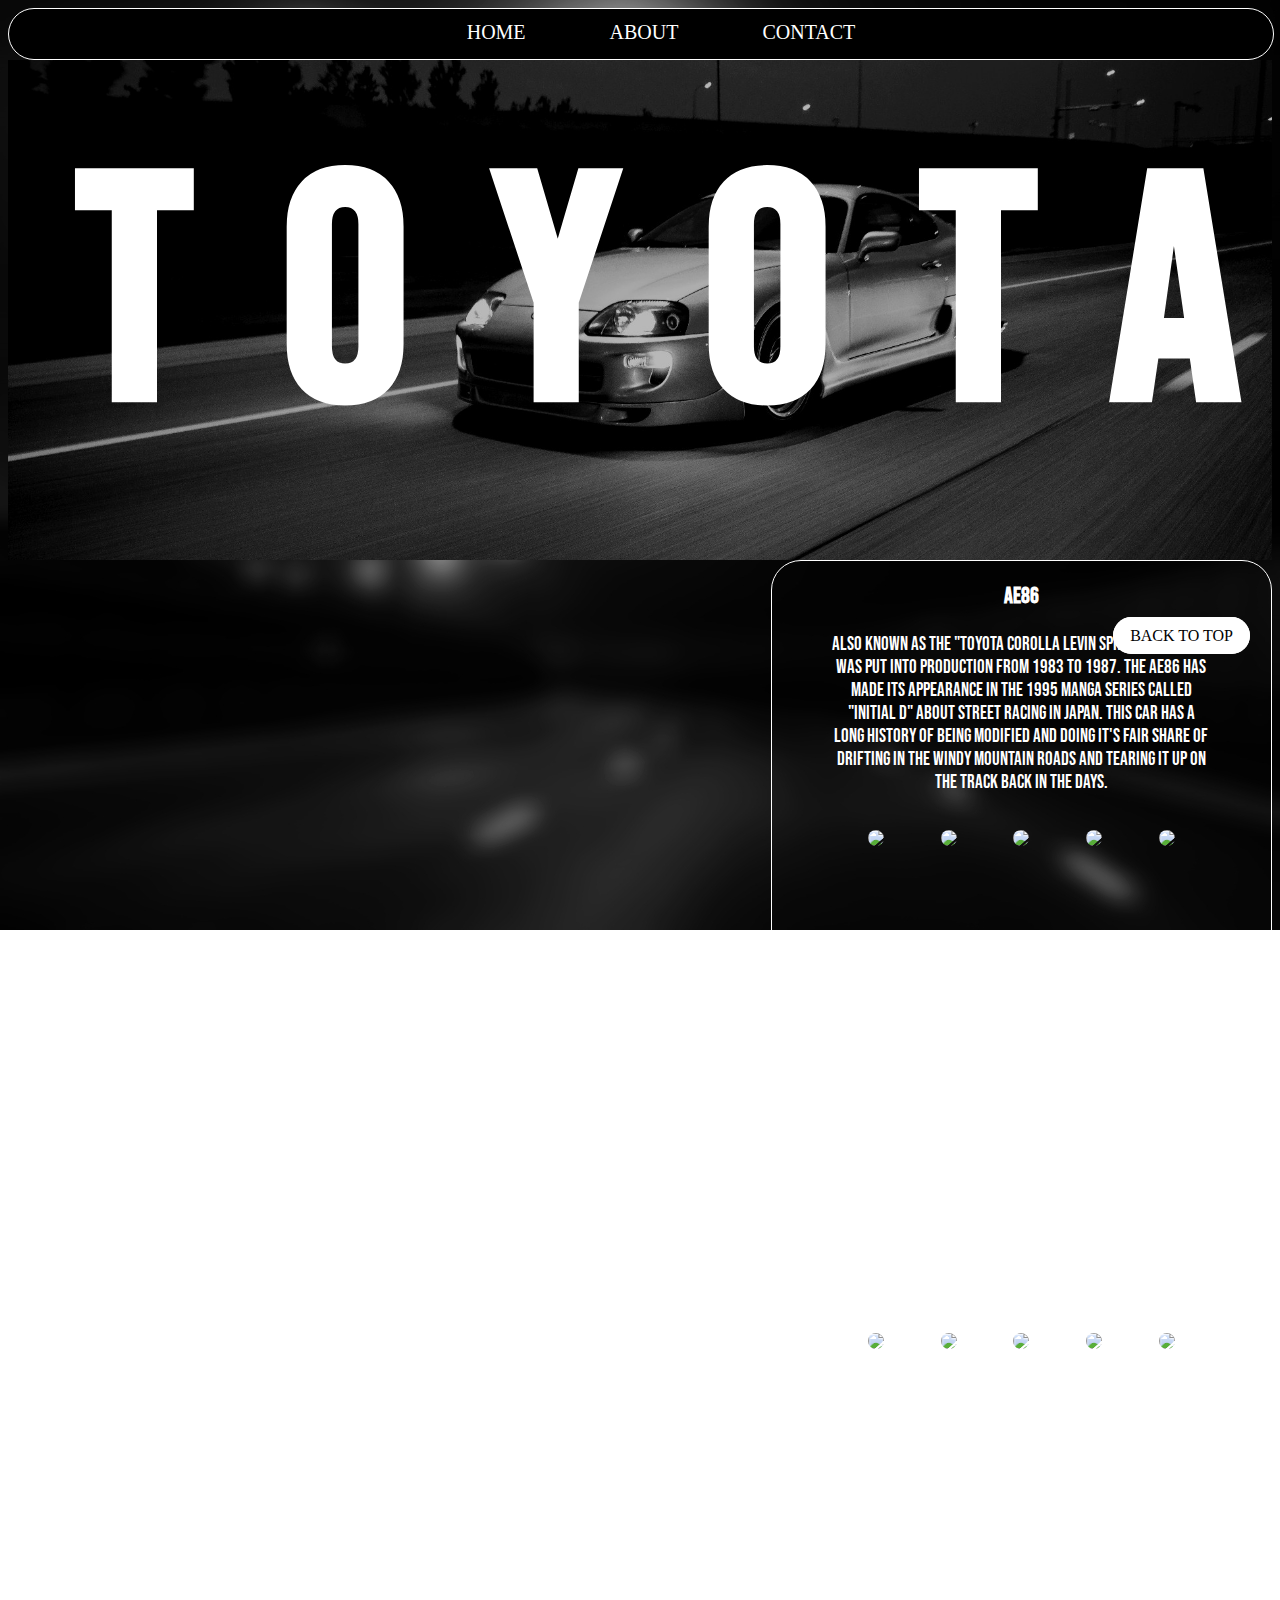
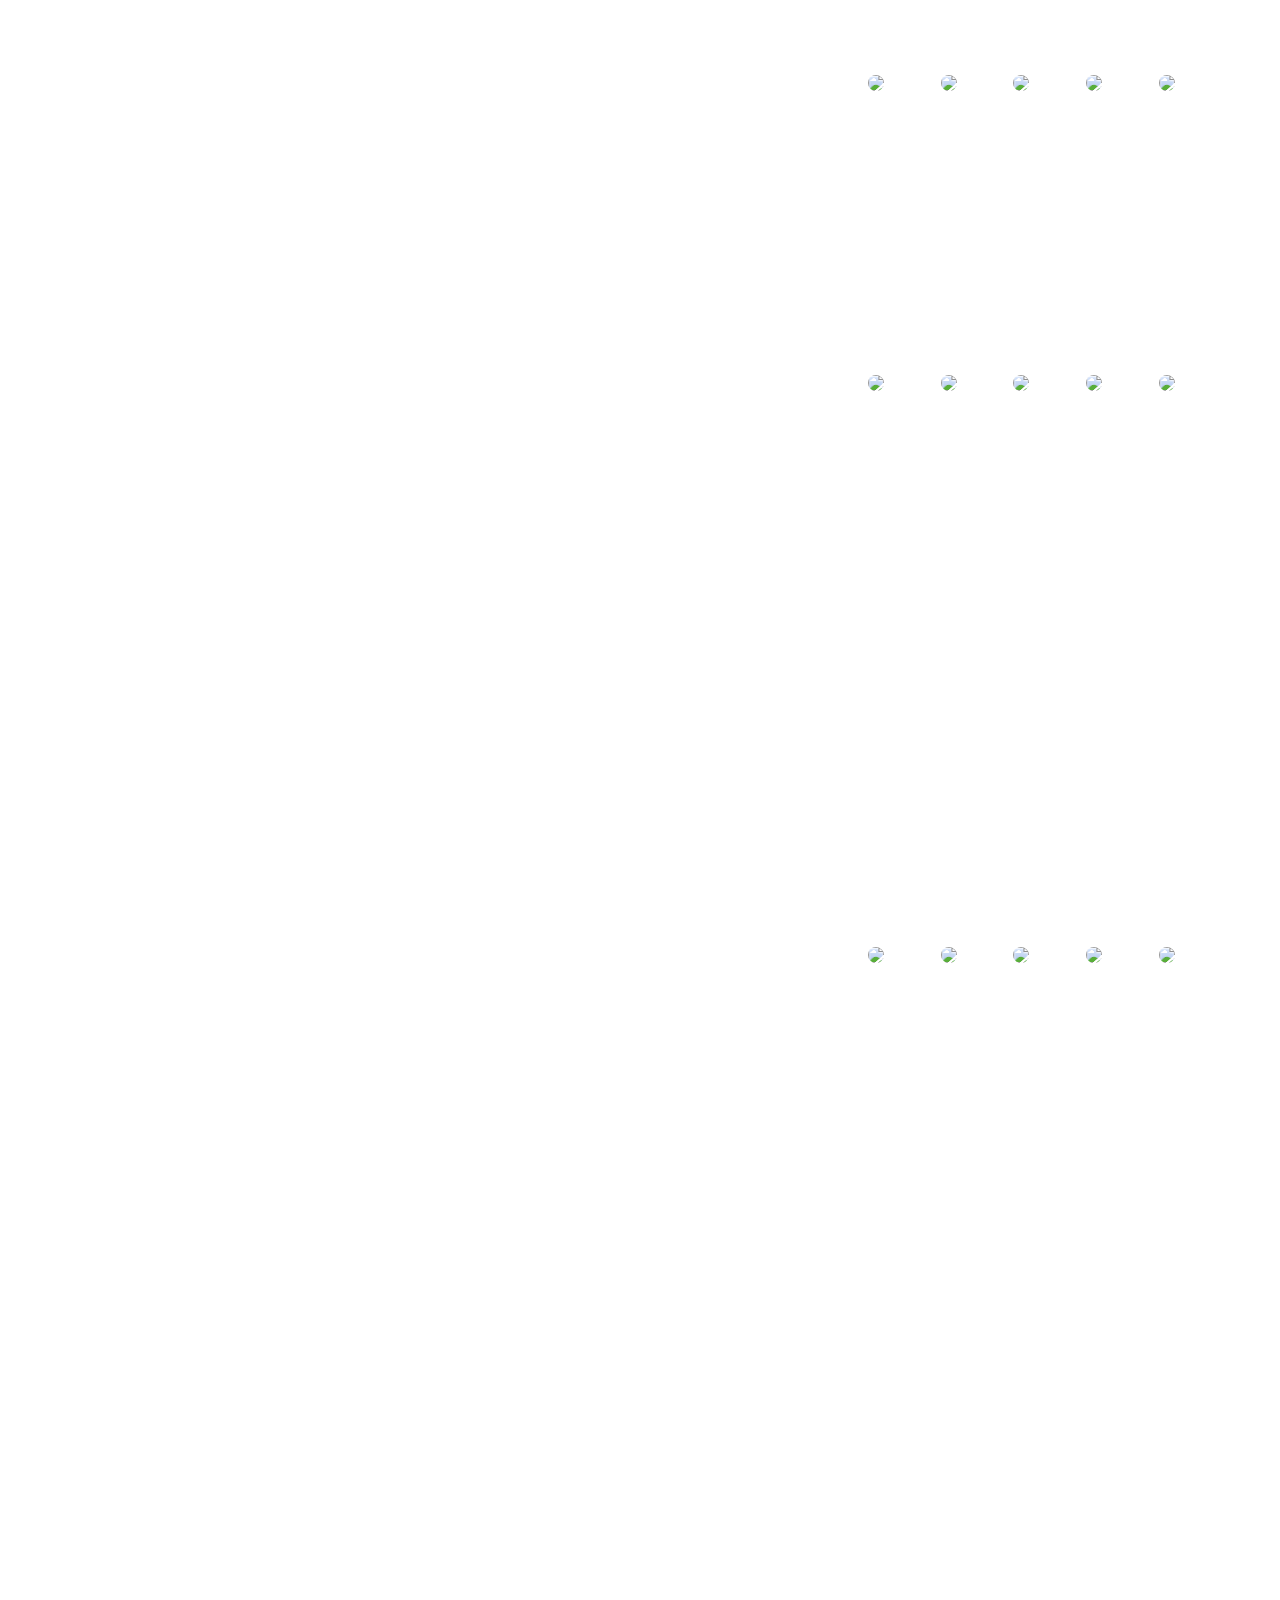
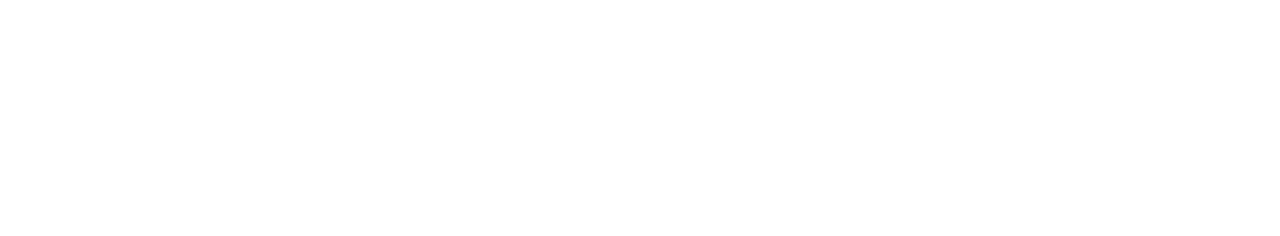
==== index.html @ d55be8c2 "added proj files" ====
<!DOCTYPE html>
<html lang="en">
<head>
    <meta charset="UTF-8">
    <meta http-equiv="X-UA-Compatible" content="IE=edge">
    <meta name="viewport" content="width=device-width, initial-scale=1.0">
    <link rel="stylesheet" href="style.css">
    <title>Evolution of Toyota</title>
    <link rel="preconnect" href="https://fonts.googleapis.com">
    <link rel="preconnect" href="https://fonts.gstatic.com" crossorigin>
    <link href="https://fonts.googleapis.com/css2?family=Bebas+Neue&display=swap" rel="stylesheet">

</head>
<body class="background" class="border">
    <nav class="border">
        <ul>
            <a href="" target="_blank">
              <li class="hover-underline-animation">Home</li>
            </a>
            
            <a href="" target="_blank">
                <li class="hover-underline-animation">About</li>
            </a>
            
            <a href="" target="_blank">
                <li class="hover-underline-animation">Contact</li>
            </a>
            
        </ul>
    </nav> 

    <main id="backTotop">
        <div class="hero-text">
            <h1>Toyota</h1>
        </div>
    </main>
 
    <section class="border" style="font">
        <h3>AE86</h3>
         <p> Also known as the "Toyota Corolla Levin Sprinter Trueno" was put into production from 1983 to 1987.  
         The AE86 has made its appearance in the 1995 manga series called "Initial D" about street racing in japan. This car has a long history of being modified and doing it's fair share of drifting in the windy mountain roads and tearing it up on the track back in the days.
         </p>
         <div class="horizontal-snap">
            <a href="#"><img src=https://th.bing.com/th/id/R.e79428df256a700ad4bda74e658b52d6?rik=JEibUgwUjLTpyg&riu=http%3a%2f%2f33.media.tumblr.com%2f6f54ceeb0527423d7d2f183540aa5365%2ftumblr_n8k10fvBxj1spb5w0o1_400.gif&ehk=rk9I54dTjKUn7PjO9ljU%2fv%2flzrX6mzZdd%2fVoykncgdI%3d&risl=&pid=ImgRaw&r=0 ></a>
            <a href="#"><img src=https://3.bp.blogspot.com/-WgA-al9UKNo/UaQSi9-DM9I/AAAAAAAAAIo/_BxGyaLJP_k/s400/Classic+JDM+Toyota+AE86.jpg></a>
            <a href="#"><img src=https://image-cdn.hypb.st/https%3A%2F%2Fhypebeast.com%2Fimage%2F2021%2F11%2Ftoyota-gazoo-racing-ae86-corolla-levin-sprinter-trueno-gr-heritage-parts-project-restoration-1.jpg?q=70&w=500&cbr=1&fit=max></a>
            <a href="#"><img src=https://th.bing.com/th/id/R.a9fc6c5878ce0133b75c0911cd0315f8?rik=DweZn0xSRQx7qQ&pid=ImgRaw&r=0></a>
            <a href="#"><img src=https://steamuserimages-a.akamaihd.net/ugc/946216030053918412/232CDE549B923C4981C1086A8CE87008F831F44C/?imw=5000&imh=5000&ima=fit&impolicy=Letterbox&imcolor=%23000000&letterbox=false></a>
        </div>
        <h3> MR2 </h3>
        <p> The Toyota MR2 began production in the year 1984 up until 2007 which was their last production year for their third and last generation. They've looked great in all of their genrations and seem to be quite the eyecandy with its aerodynamic and sporty look despite it not being considered a "sports car". Yet it delivered like one regardless, when you wanted to push it. The MR2 was also the first mid-engine car in Japan.</p>
        <div class="horizontal-snap">
            <a href="#"><img src=https://s1.cdn.autoevolution.com/images/gallery/TOYOTA-MR2-Cabrio-659_24.jpeg></a>
            <a href="#"><img src=https://th.bing.com/th/id/R.f623cbb16d369c2bfbccdf99e718d392?rik=52KSoQHte2l%2boA&pid=ImgRaw&r=0></a>
            <a href="#"><img src=https://i.pinimg.com/originals/65/eb/2f/65eb2f1ddcf0cd0bbbd676c88b6e1bce.jpg></a>
            <a href="#"><img src=https://s3.us-east-2.amazonaws.com/prod.mm.com/cache/52/f5/52f5d9ccf16fa7019e8453d7825255a0.jpg></a>
            <a href="#"><img src=https://th.bing.com/th/id/R.a4401731f2b21c1054d0b53604f5eaa5?rik=kP4txfN505157A&riu=http%3a%2f%2f38.media.tumblr.com%2f862abe59bb11df65eb0c800898fafec0%2ftumblr_nclngkifBb1t4ipayo2_500.gif&ehk=RIndW7dBVNuQjGIaoKQYrsjO9KUXjB2D%2b41w6Eo1Cws%3d&risl=&pid=ImgRaw&r=0></a>
        </div>
        <h3>Celica</h3>
        <p> The Celica was the car before </p>
        <div class="horizontal-snap">
            <a href="#"><img src=https://a.d-cd.net/82e1556s-960.jpg></a>
            <a href="#"><img src=https://64.media.tumblr.com/608e838a5900a4cba2bf2dcee20a2a74/tumblr_nutmybAwmE1tnju8co1_1280.jpg></a>
            <a href="#"><img src=http://www.automotiveforums.com/scalemodeling/guiddy/Celica4.jpg></a>
            <a href="#"><img src=https://i.redd.it/3oxi8z2ohv641.jpg></a>
            <a href="#"><img src=https://external-preview.redd.it/Rndn-f61STJ3l14yBeZ1-Oqp3W6SwH7dzOly5xw2zKU.jpg?auto=webp&s=aa797f92d05e065eb4b81199f84357c156e10666></a>
        </div>
        <h3>Toyota 86</h3>
        <p></p>
        <div class="horizontal-snap">
            <a href="#"><img src=https://www.motortrend.com/uploads/sites/5/2021/08/2022-Toyota-GR-86-2.jpg?w=607></a>
            <a href="#"><img src=https://toyota-cms-media.s3.amazonaws.com/wp-content/uploads/2021/08/2022_GR86_Premium_TrackbRED_043-1000x600.jpg></a>
            <a href="#"><img src=https://media.autoexpress.co.uk/image/private/s--w5wAe5p8--/f_auto,t_content-image-full-desktop@1/v1563183943/autoexpress/2016/12/dsc_4654.jpg></a>
            <a href="#"><img src=https://s.yimg.com/ny/api/res/1.2/m6_anKf6CgP0iMkHWHOTWA--/YXBwaWQ9aGlnaGxhbmRlcjt3PTk2MDtoPTQ4MDtjZj13ZWJw/https://media.zenfs.com/en-US/homerun/road_track_223/6a2a693b7f982daad8566b8b51bbef8d></a>
            <a href="#"><img src=https://www.wallpaperup.com/uploads/wallpapers/2014/10/27/496986/ab1ea9b4916ccf27ec89d75eb8130a9f-700.jpg></a>
        </div>
        <h3>Supra</h3>
        <p>The "Supra" is Toyota's most popular model first being made in 1978 to 2002, having made four generations prior to the Supra's revival in 2019 looking better than ever but still with the same spirit as the previous four. It's known for its over-engineered 2JZ engine that is relatively reliable and has been said to be able to create around 1,000 horsepower without acquiring too much modifications if at all.
        The Supra is definitely the gold child as you can't mention JDM culture without the Supra being at the forefront. Truly a work of art without a doubt.
        </p>
        <div class="horizontal-snap">
            <a href="#"><img src=https://images.pexels.com/photos/6894428/pexels-photo-6894428.jpeg?auto=compress&cs=tinysrgb&w=600></a>
            <a href="#"><img src=https://images.pexels.com/photos/9212878/pexels-photo-9212878.jpeg?auto=compress&cs=tinysrgb&w=1260&h=750&dpr=1></a>
            <a href="#"><img src=https://hips.hearstapps.com/hmg-prod.s3.amazonaws.com/images/my-movie-2-1624045109.gif?crop=0.827xw:0.737xh;0.0571xw,0.136xh&resize=640:*></a>
            <a href="#"><img src=https://images.pexels.com/photos/3874337/pexels-photo-3874337.jpeg?auto=compress&cs=tinysrgb&w=1260&h=750&dpr=1></a>
            <a href="#"><img src=https://images.pexels.com/photos/9763014/pexels-photo-9763014.jpeg?auto=compress&cs=tinysrgb&w=1260&h=750&dpr=1></a>
        </div>
    </section>
    <aside>
        <p>Lorem ipsum dolor sit amet consectetur adipisicing elit. Voluptatum ea delectus consequatur ullam optio molestias sint vero labore amet cum sed architecto esse dolorum doloribus aspernatur, quia nemo modi iure?</p>


    </aside>
    
    <div class="topButton">
        <a href="#backTotop">Back to top 
        </a>
    </div>
    
    <footer>
        <div class="footerCol">
            <ul>
                <a href="">
                    <li>Home</li>
                </a>
                <a href="">
                    <li>About</li>
                </a>
                <a href="">
                    <li>Contact</li>
                </a>
            </ul>
        </div>

        <div class="footerCol columnTwo">
            <p>&copy; Luis Lopez</p>
        </div>

        <div class="footerCol">
            <a href="">
                <i class="fa-solid fa-envelope fa-2x"></i>
            </a>
            <a href="">
                <i class="fa-brands fa-square-instagram fa-2x"></i>
            </a>
            <a href="">
                <i class="fa-brands fa-linkedin fa-2x"></i>
            </a>
            
        </div>
    </footer>


</body>
</html>
---- style.css ----
body{
    background-image: url(/img/toyotaroad1.jpg);
    background-repeat: no-repeat;
    background-size: cover;
    background-attachment: fixed;
    background-position: 0;
    height: 100%;
}
nav{
    height: 50px;
    width: 100%;
    background: black;
    position: sticky;
    top: 0;
    z-index: 1;
}
nav ul{
    list-style-type: none;
    text-align: center;
}
nav ul a{
    color: #000;
    text-transform: uppercase;
    text-decoration: none;
    font-size: 20px;
    padding: 40px;
    margin-top: -80px;
    display: inline-block;
}

.hover-underline-animation {
    display: inline-block;
    position: relative;
    color:  white;
}
  
.hover-underline-animation::after {
    content: '';
    position: absolute;
    width: 100%;
    transform: scaleX(0);
    height: 2px;
    bottom: 0;
    left: 0;
    background-color: white;
    transform-origin: bottom right;
    transition: transform 0.25s ease-out;
}
  
.hover-underline-animation:hover::after {
    transform: scaleX(1);
    transform-origin: bottom left;
}
main{
    width: 100%;
    height: 500px;
    background-image: url(/img/oldsupramkedit1.jpg);
    background-size: cover;
    background-position: center;
    background-repeat: no-repeat;
}
main div h1{
    font-size: 1000%;
    padding-top: 5%;
    padding-left: 5%;
    letter-spacing: 90px;
}
.hero-text{
    color: #fff;
    text-align: center;
    position: absolute;
    top: 30%;
    left: 50%;
    transform: translate(-50%,-50%);
    font-family: 'Bebas Neue',cursive;
    font-size: xx-large;
}

.border{
    border-right:10px solid white ;
    border-bottom: 10px solid white;
    border-left: 10px solid white;
    border-top: 10px solid white;
    border: 1.5px solid white;
    border-radius: 30px;
}

section{
    width: 30%;
    height: 150%;
    margin-bottom: 100px;
    color: white;
    text-align: center;
    padding-left: 60px;
    padding-right: 60px;
    position: 70px;
    font-family: 'Bebas Neue', cursive;
    font-size: larger;
    float: right;
}
aside{
    color: white;
    float: left;
    margin-left: 3%;
    height: 375px;
    border: 1.0px solid white;       
    text-align: center;
}
.horizontal-snap {
    margin: 0 auto;
    display: grid;
    grid-auto-flow: column;
    gap: 1rem;
    height: calc(180px + 1rem);
    padding: 1rem;
    max-width: 480px;
    overflow-y: auto;
    overscroll-behavior-x: contain;
    scroll-snap-type: x mandatory;
  }
  
.horizontal-snap > a {
    scroll-snap-align: center;
  }
  
.horizontal-snap img {
    width: 180px;
    max-width: none;
    object-fit: contain;
    border-radius: 1rem;
  }

.topButton{
    position: fixed;
    right: 0;
    bottom: 25%;
    margin: 30px;
    
}
.topButton a{
    padding: 8px 15px;
    background-color: white;
    border: 2px solid white;
    border-radius: 50px;
    text-decoration: none;
    text-transform: uppercase;
    color: black;
    
}
.topButton a:hover{
    background-color: white;
}
.topButton a:active{
    background-color: grey;
}
footer{
    width: 100%;
    height: 200px;

}
.footerCol{
    width: 33%;
    height: 200px;
    float: left;
    text-align: center;
}
.columnTwo{
    border-right: 1px solid #fff;
    border-left: 1px solid #fff;
}
.footerCol ul{
    list-style-type: none;
    position: relative;
    top: 20%;
}
.footerCol ul a{
    color: #fff;
    text-decoration: none;
    text-transform: uppercase;
    margin: 25px;
}
.footerCol p{
    color: #fff;
    position: relative;
    top: 50%;
}
.footerCol a{
    color: #fff;
    text-decoration: none;
    position: relative;
    top: 45%;
    margin: 20px;
}
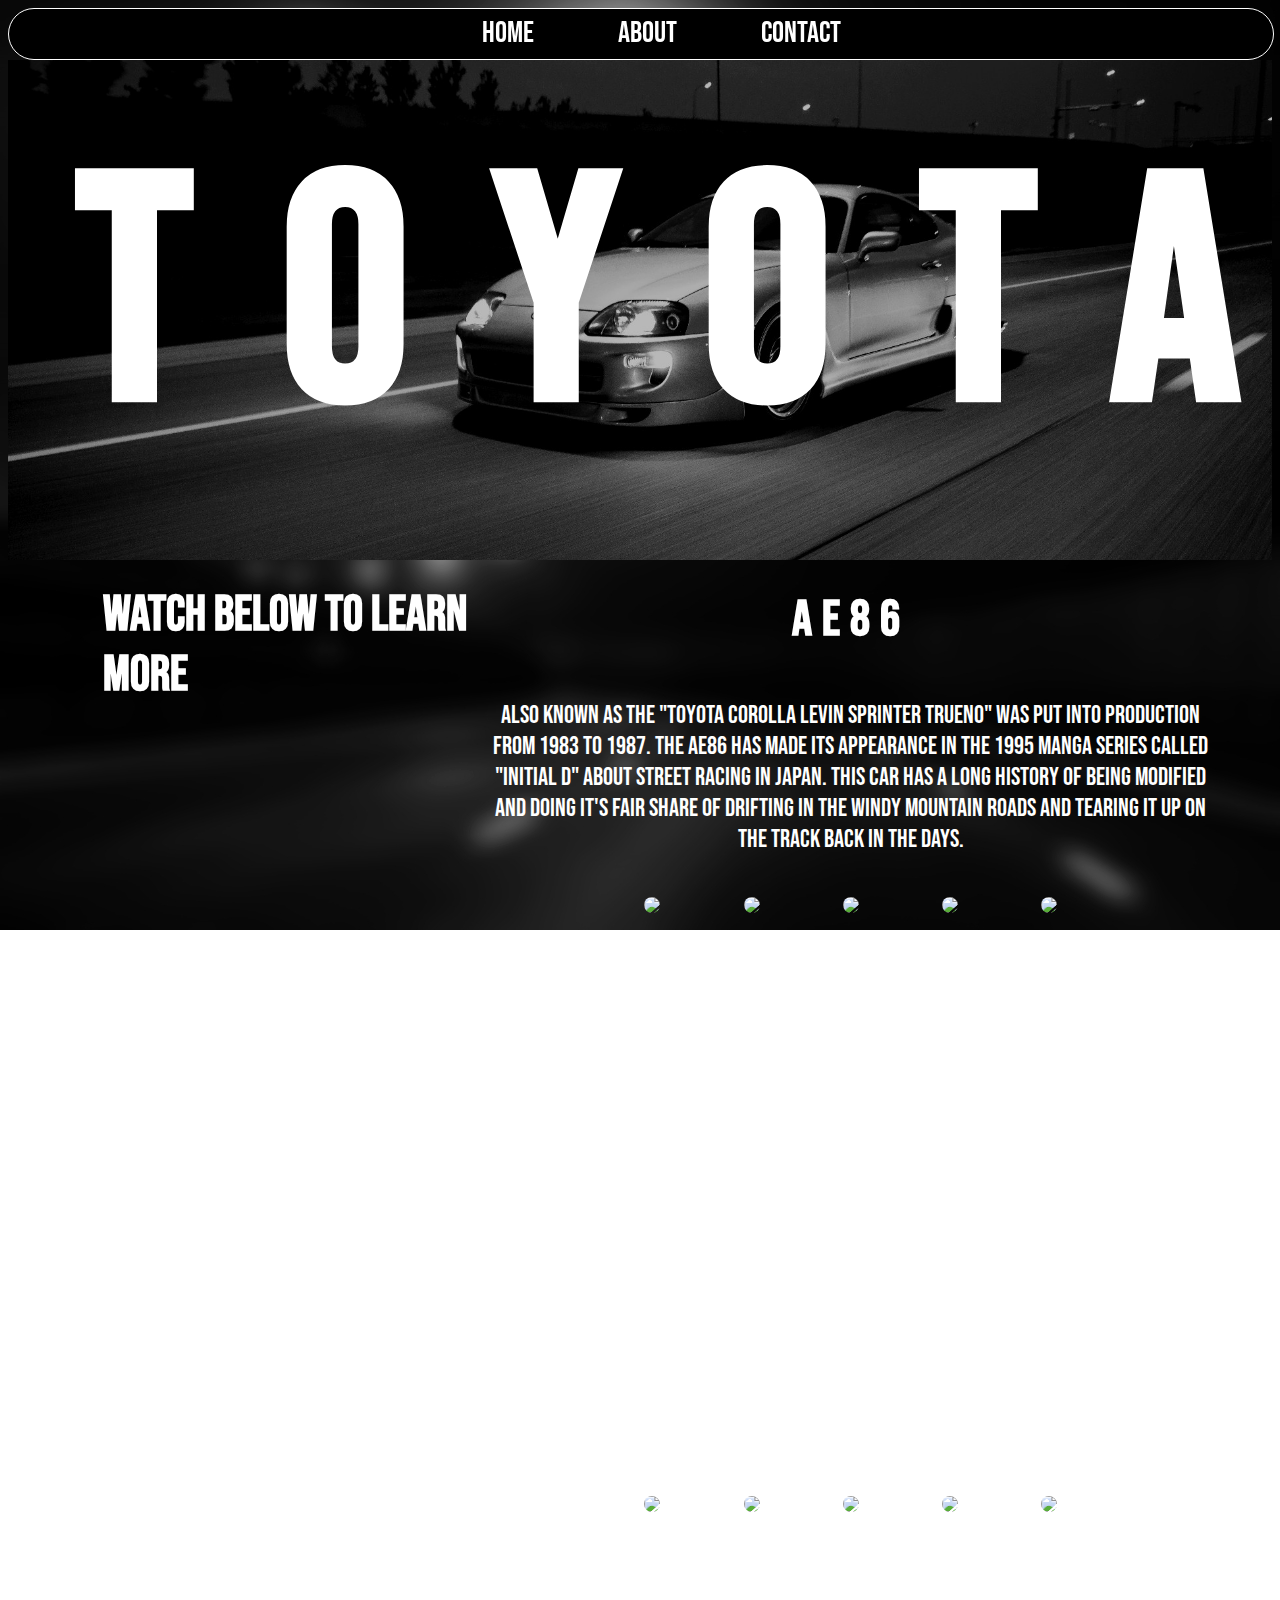
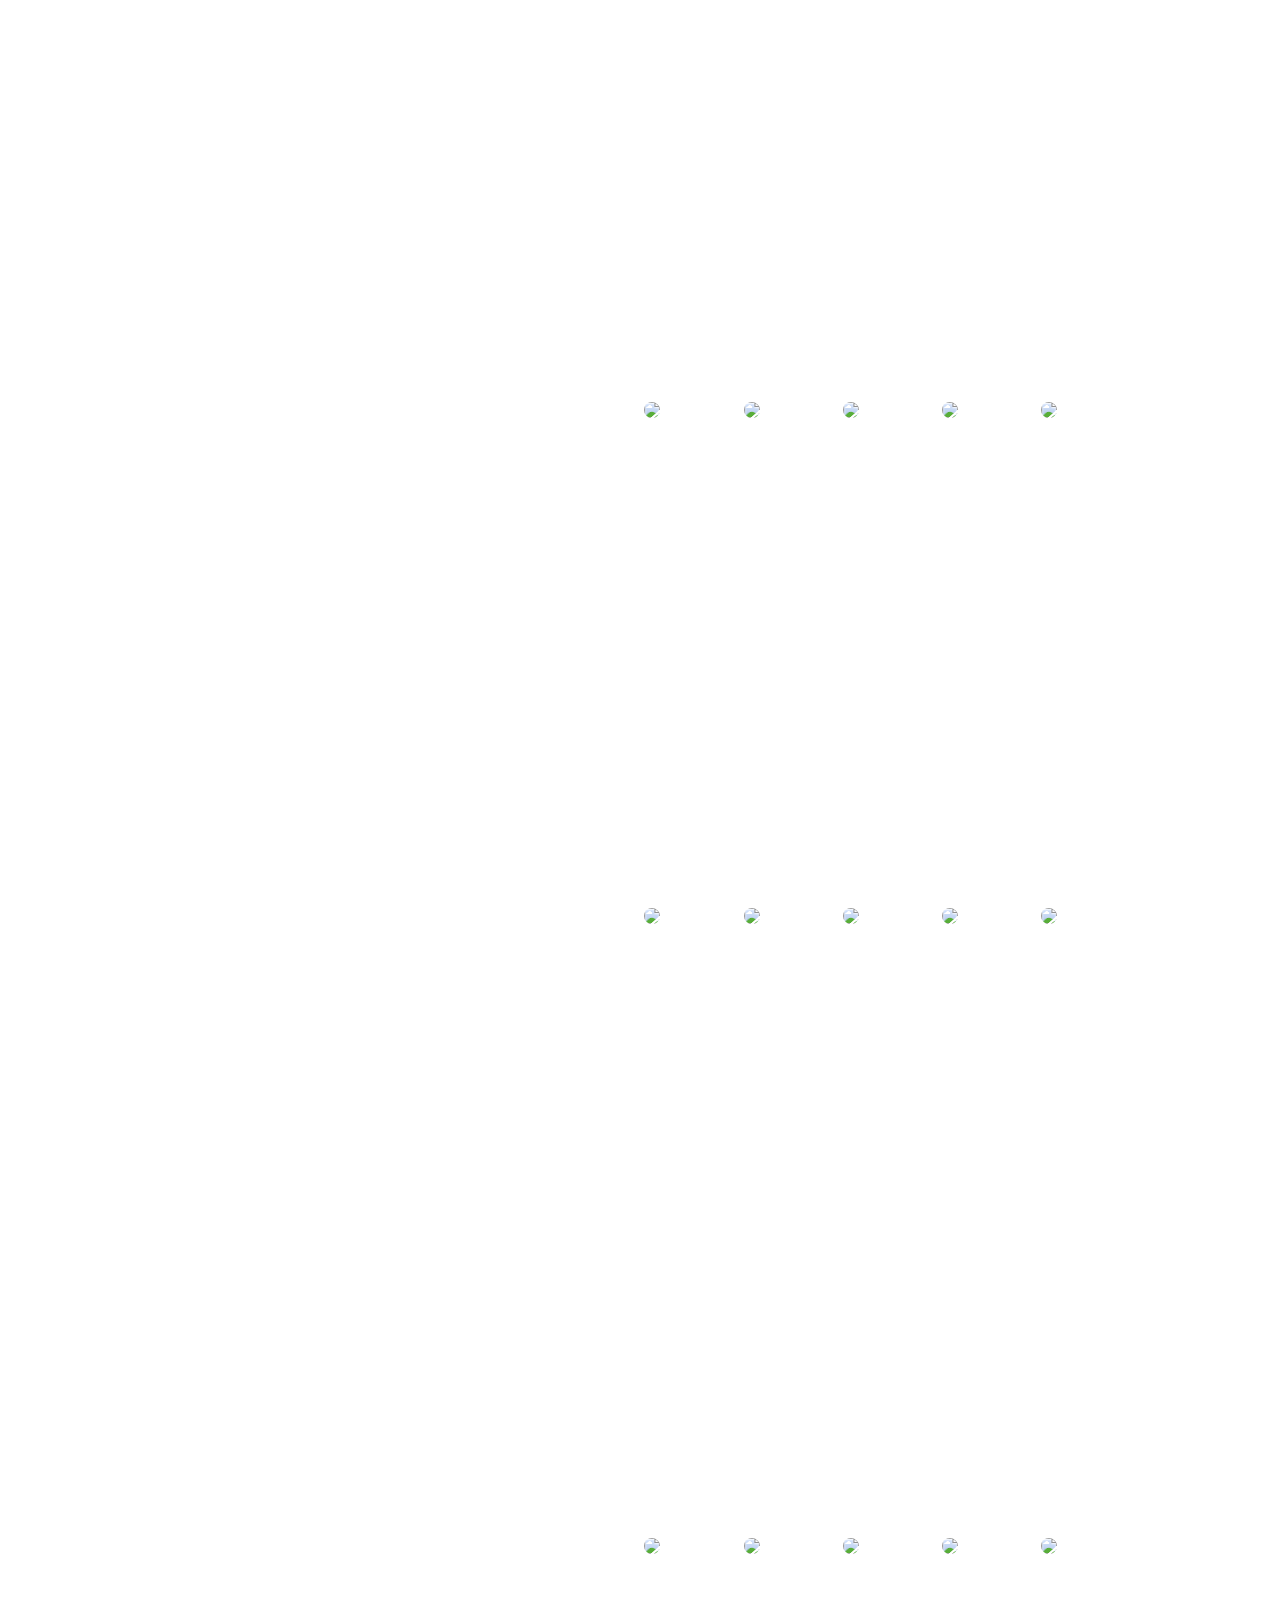
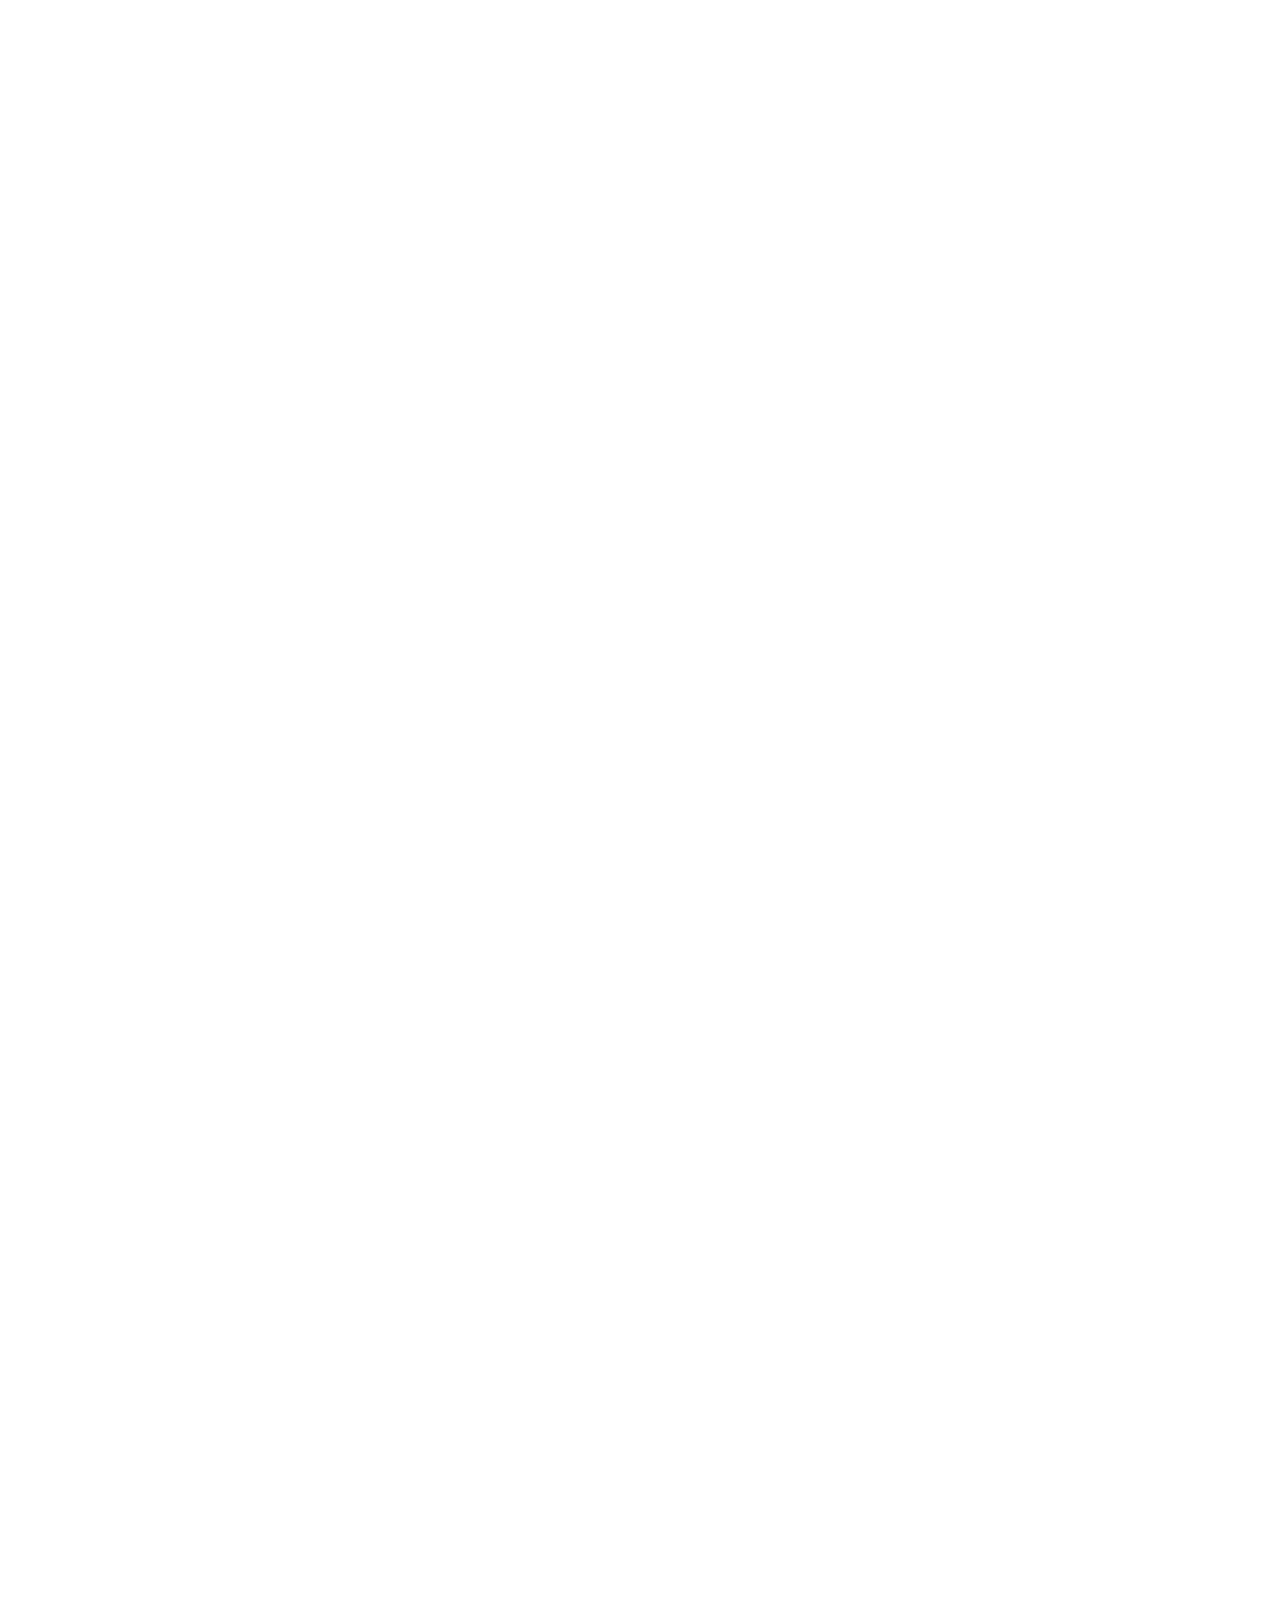
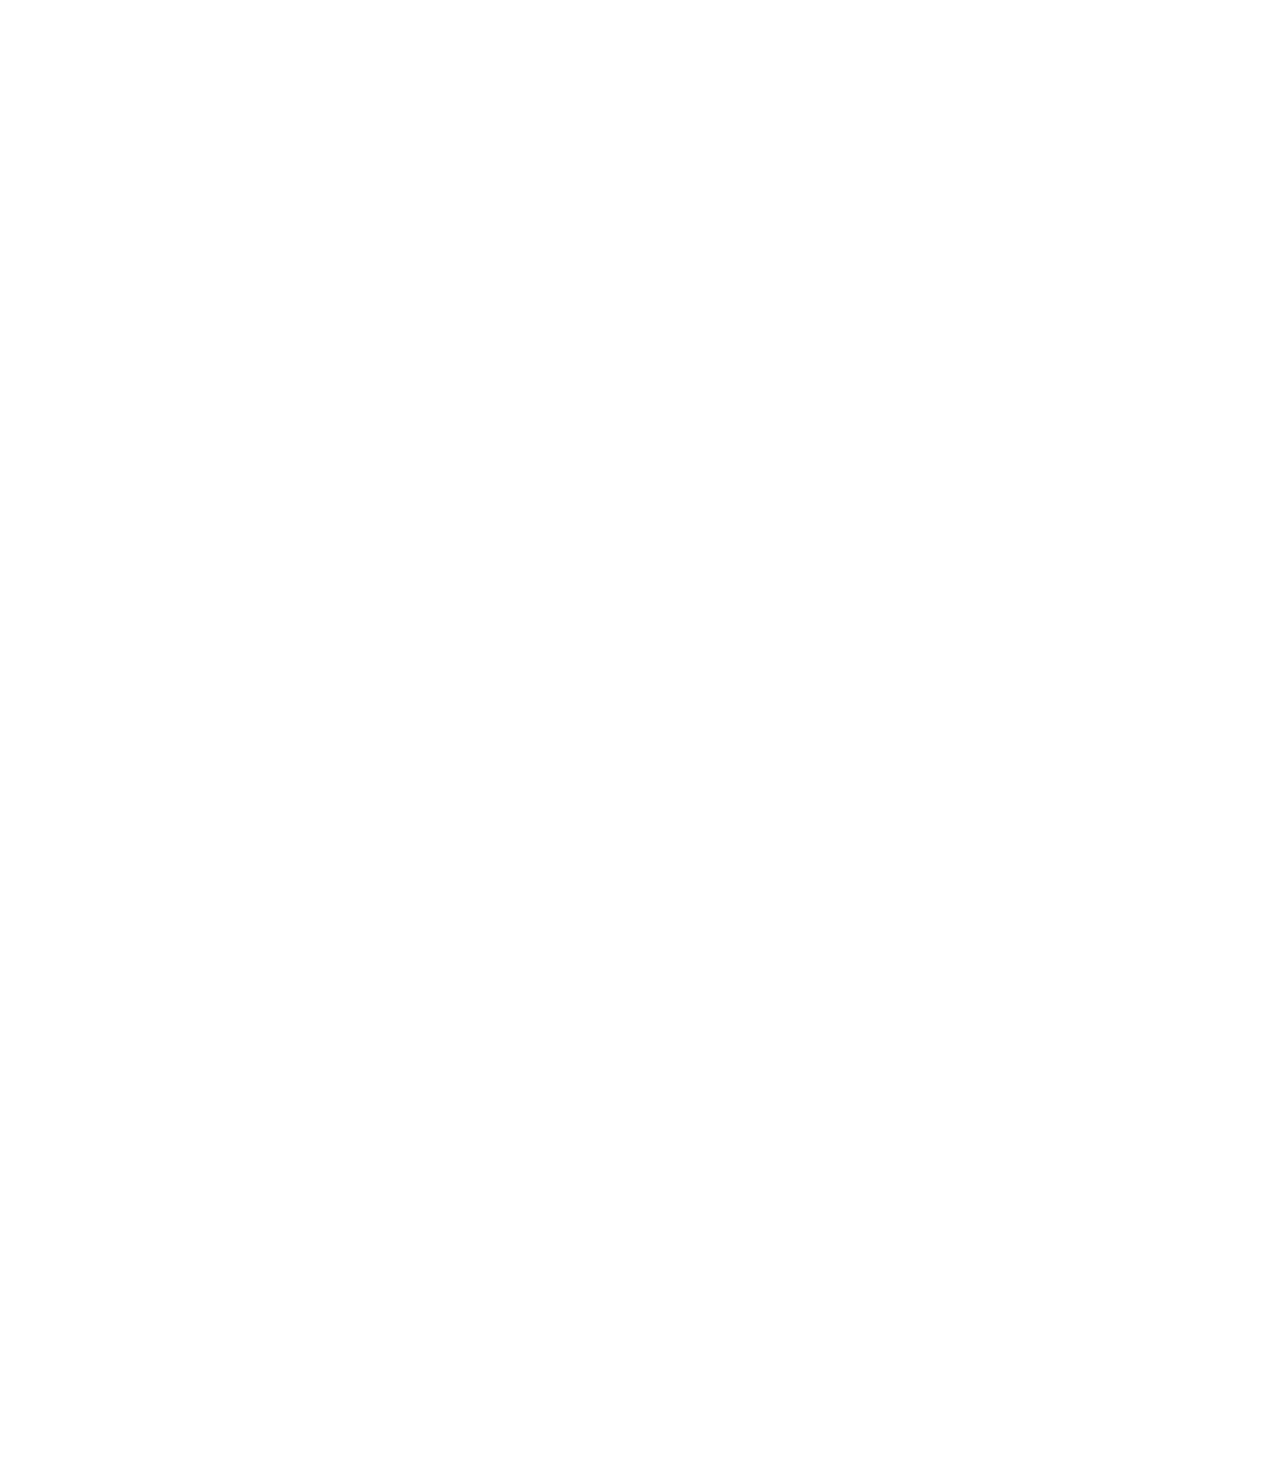
==== commit 22933a5b: "git. commit" ====
--- a/index.html
+++ b/index.html
@@ -11,31 +11,31 @@
     <link href="https://fonts.googleapis.com/css2?family=Bebas+Neue&display=swap" rel="stylesheet">
 
 </head>
-<body class="background" class="border">
+<body class="background">
     <nav class="border">
         <ul>
-            <a href="" target="_blank">
+            <a href="http://127.0.0.1:5500/index.html">
               <li class="hover-underline-animation">Home</li>
             </a>
             
-            <a href="" target="_blank">
+            <a href="http://127.0.0.1:5500/about.html">
                 <li class="hover-underline-animation">About</li>
             </a>
             
-            <a href="" target="_blank">
+            <a href="http://127.0.0.1:5500/contact.html">
                 <li class="hover-underline-animation">Contact</li>
             </a>
             
         </ul>
     </nav> 
 
-    <main id="backTotop">
+    <main>
         <div class="hero-text">
             <h1>Toyota</h1>
         </div>
     </main>
- 
-    <section class="border" style="font">
+ <article>
+    <section style="font:'Bebas Neue',cursive;">
         <h3>AE86</h3>
          <p> Also known as the "Toyota Corolla Levin Sprinter Trueno" was put into production from 1983 to 1987.  
          The AE86 has made its appearance in the 1995 manga series called "Initial D" about street racing in japan. This car has a long history of being modified and doing it's fair share of drifting in the windy mountain roads and tearing it up on the track back in the days.
@@ -57,7 +57,7 @@
             <a href="#"><img src=https://th.bing.com/th/id/R.a4401731f2b21c1054d0b53604f5eaa5?rik=kP4txfN505157A&riu=http%3a%2f%2f38.media.tumblr.com%2f862abe59bb11df65eb0c800898fafec0%2ftumblr_nclngkifBb1t4ipayo2_500.gif&ehk=RIndW7dBVNuQjGIaoKQYrsjO9KUXjB2D%2b41w6Eo1Cws%3d&risl=&pid=ImgRaw&r=0></a>
         </div>
         <h3>Celica</h3>
-        <p> The Celica was the car before </p>
+        <p> Lorem ipsum dolor sit amet consectetur adipisicing elit. Doloremque necessitatibus nemo, odio quos fugiat maiores corrupti maxime delectus nobis! Cupiditate consequuntur minus deserunt harum consequatur enim incidunt, atque ab? Reiciendis. </p>
         <div class="horizontal-snap">
             <a href="#"><img src=https://a.d-cd.net/82e1556s-960.jpg></a>
             <a href="#"><img src=https://64.media.tumblr.com/608e838a5900a4cba2bf2dcee20a2a74/tumblr_nutmybAwmE1tnju8co1_1280.jpg></a>
@@ -66,7 +66,7 @@
             <a href="#"><img src=https://external-preview.redd.it/Rndn-f61STJ3l14yBeZ1-Oqp3W6SwH7dzOly5xw2zKU.jpg?auto=webp&s=aa797f92d05e065eb4b81199f84357c156e10666></a>
         </div>
         <h3>Toyota 86</h3>
-        <p></p>
+        <p>Lorem ipsum dolor sit amet consectetur adipisicing elit. Molestias nostrum quos ab deserunt amet, esse impedit nobis molestiae quam rerum eius explicabo possimus accusantium tempora, magnam, delectus alias perferendis porro.</p>
         <div class="horizontal-snap">
             <a href="#"><img src=https://www.motortrend.com/uploads/sites/5/2021/08/2022-Toyota-GR-86-2.jpg?w=607></a>
             <a href="#"><img src=https://toyota-cms-media.s3.amazonaws.com/wp-content/uploads/2021/08/2022_GR86_Premium_TrackbRED_043-1000x600.jpg></a>
@@ -86,50 +86,33 @@
             <a href="#"><img src=https://images.pexels.com/photos/9763014/pexels-photo-9763014.jpeg?auto=compress&cs=tinysrgb&w=1260&h=750&dpr=1></a>
         </div>
     </section>
+</article>
+    
     <aside>
-        <p>Lorem ipsum dolor sit amet consectetur adipisicing elit. Voluptatum ea delectus consequatur ullam optio molestias sint vero labore amet cum sed architecto esse dolorum doloribus aspernatur, quia nemo modi iure?</p>
-
-
-    </aside>
     
-    <div class="topButton">
-        <a href="#backTotop">Back to top 
-        </a>
-    </div>
-    
-    <footer>
-        <div class="footerCol">
-            <ul>
-                <a href="">
-                    <li>Home</li>
-                </a>
-                <a href="">
-                    <li>About</li>
-                </a>
-                <a href="">
-                    <li>Contact</li>
-                </a>
-            </ul>
+        <h3 style="font:'Bebas Neue',cursive;">Watch below to learn more</h3>
+            <div class="iframe-container"><iframe width="560" height="315" src="https://www.youtube.com/embed/HBRy4-__oh0" title="YouTube video player" frameborder="0" allow="accelerometer; autoplay; clipboard-write; encrypted-media; gyroscope; picture-in-picture" allowfullscreen></iframe>
         </div>
 
-        <div class="footerCol columnTwo">
-            <p>&copy; Luis Lopez</p>
+        <div class="iframe-container2">
+            <iframe width="560" height="315" src="https://www.youtube.com/embed/j-AxNNKvdPA" title="YouTube video player" frameborder="0" allow="accelerometer; autoplay; clipboard-write; encrypted-media; gyroscope; picture-in-picture" allowfullscreen></iframe>
         </div>
 
-        <div class="footerCol">
-            <a href="">
-                <i class="fa-solid fa-envelope fa-2x"></i>
-            </a>
-            <a href="">
-                <i class="fa-brands fa-square-instagram fa-2x"></i>
-            </a>
-            <a href="">
-                <i class="fa-brands fa-linkedin fa-2x"></i>
-            </a>
-            
+        <div class="iframe-container3">
+            <iframe width="560" height="315" src="https://www.youtube.com/embed/Gy4JnmX9D0s" title="YouTube video player" frameborder="0" allow="accelerometer; autoplay; clipboard-write; encrypted-media; gyroscope; picture-in-picture" allowfullscreen></iframe>
         </div>
+
+        <div class="iframe-container4">
+            <iframe width="560" height="315" src="https://www.youtube.com/embed/YiRWf2iwts0" title="YouTube video player" frameborder="0" allow="accelerometer; autoplay; clipboard-write; encrypted-media; gyroscope; picture-in-picture" allowfullscreen></iframe>
+        </div>
+
+        <div class="iframe-container5">
+            <iframe width="560" height="315" src="https://www.youtube.com/embed/MqarV06DDWo" title="YouTube video player" frameborder="0" allow="accelerometer; autoplay; clipboard-write; encrypted-media; gyroscope; picture-in-picture" allowfullscreen></iframe>
+        </div>
+    </aside>
+    <footer>
+        <h3>Thanks For Visiting </h3>
+        
     </footer>
-
-
 </body>
 </html>--- a/style.css
+++ b/style.css
@@ -27,6 +27,11 @@
     padding: 40px;
     margin-top: -80px;
     display: inline-block;
+}
+nav ul li{
+    font-family:'Bebas Neue',cursive ;
+    font-size: 30px;
+    padding-top: 30px;
 }
 
 .hover-underline-animation {
@@ -85,27 +90,65 @@
     border: 1.5px solid white;
     border-radius: 30px;
 }
-
+article{
+    margin-right: 60px;
+}
+article section h3{
+    font-family: 'Bebas Neue',cursive;
+    letter-spacing: 10px;
+    font-size: 50px;
+}
+article section p{
+    font-size:25px ;
+}
 section{
-    width: 30%;
+    width: 60%;
     height: 150%;
     margin-bottom: 100px;
     color: white;
+    margin-top: -20px ;
     text-align: center;
-    padding-left: 60px;
-    padding-right: 60px;
     position: 70px;
     font-family: 'Bebas Neue', cursive;
     font-size: larger;
     float: right;
 }
-aside{
+.section h3{
+    font-family: 'Bebas Neue', cursive;
+    font-size: 20px;
+}
+aside h3{
     color: white;
-    float: left;
-    margin-left: 3%;
-    height: 375px;
-    border: 1.0px solid white;       
-    text-align: center;
+    font-family: 'Bebas Neue' , cursive;
+    margin-left: 7.5%;
+    margin-top: 25px;
+    font-size: 50px;
+    
+}
+.iframe-container iframe{
+    margin-left: 85px;
+    margin-top: 10px;
+}
+.iframe-container2 iframe{
+    margin-left: 85px;
+    margin-top: 200px;
+}
+.iframe-container3 iframe{
+    margin-left: 85px;
+    margin-top: 230px;
+}
+.iframe-container4 iframe{
+    margin-left: 85px;
+    margin-top: 165px;
+}
+.iframe-container5 iframe{
+    margin-left: 85px;
+    margin-top: 165px;
+}
+.section2{
+    color: white;
+    
+
 }
 .horizontal-snap {
     margin: 0 auto;
@@ -118,7 +161,7 @@
     overflow-y: auto;
     overscroll-behavior-x: contain;
     scroll-snap-type: x mandatory;
-  }
+}
   
 .horizontal-snap > a {
     scroll-snap-align: center;
@@ -131,64 +174,11 @@
     border-radius: 1rem;
   }
 
-.topButton{
-    position: fixed;
-    right: 0;
-    bottom: 25%;
-    margin: 30px;
-    
-}
-.topButton a{
-    padding: 8px 15px;
-    background-color: white;
-    border: 2px solid white;
-    border-radius: 50px;
-    text-decoration: none;
-    text-transform: uppercase;
-    color: black;
-    
-}
-.topButton a:hover{
-    background-color: white;
-}
-.topButton a:active{
-    background-color: grey;
-}
-footer{
-    width: 100%;
-    height: 200px;
 
-}
-.footerCol{
-    width: 33%;
-    height: 200px;
-    float: left;
+footer h3{
+    color: white;
+    font-family:'Bebas Neue' , cursive;
+    font-size: 100px;
     text-align: center;
-}
-.columnTwo{
-    border-right: 1px solid #fff;
-    border-left: 1px solid #fff;
-}
-.footerCol ul{
-    list-style-type: none;
-    position: relative;
-    top: 20%;
-}
-.footerCol ul a{
-    color: #fff;
-    text-decoration: none;
-    text-transform: uppercase;
-    margin: 25px;
-}
-.footerCol p{
-    color: #fff;
-    position: relative;
-    top: 50%;
-}
-.footerCol a{
-    color: #fff;
-    text-decoration: none;
-    position: relative;
-    top: 45%;
-    margin: 20px;
-}
+    padding-top: 10%;
+}